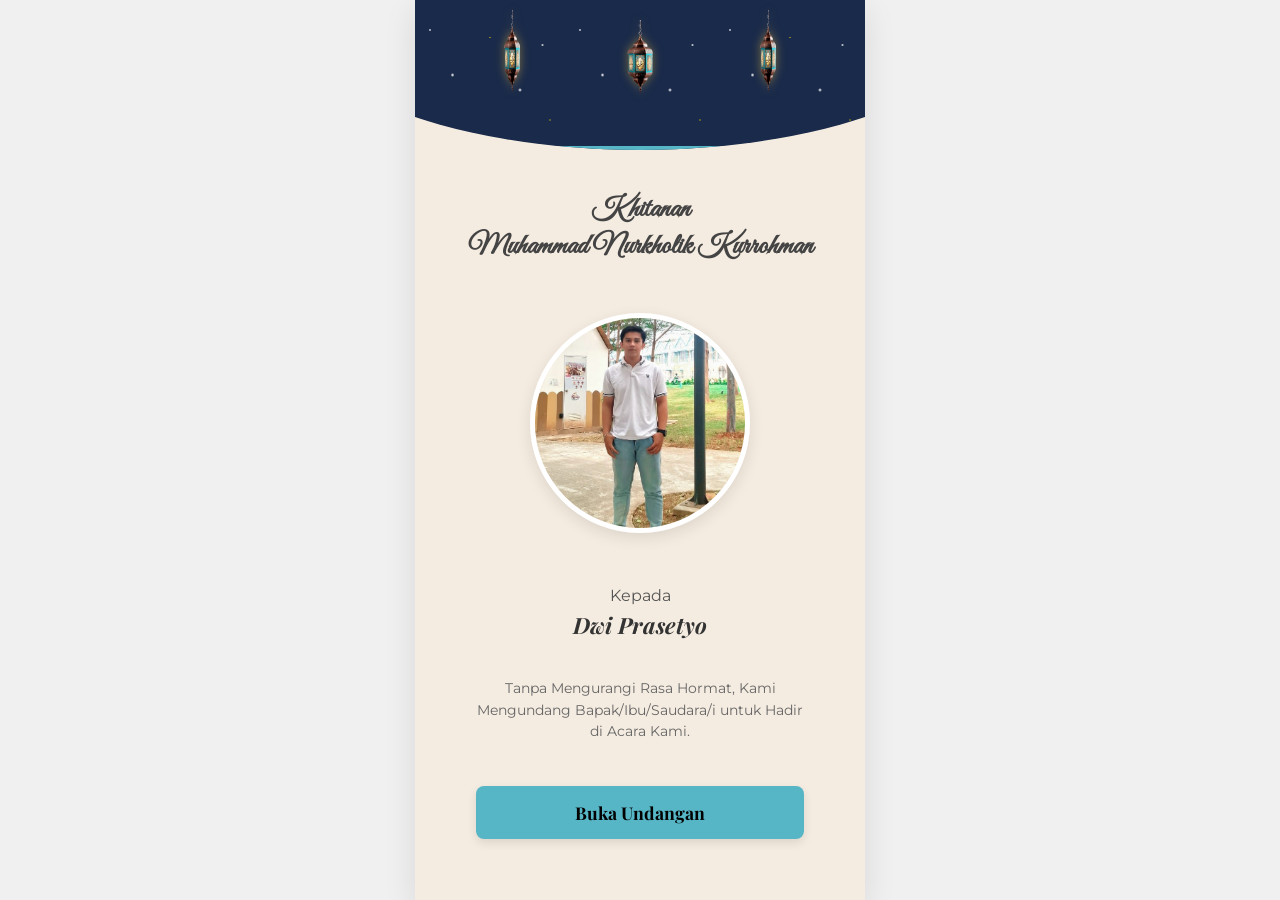
==== index.html @ 9dd937c0 "Rename invite.html ke index.html sebagai cover" ====
<!DOCTYPE html>
<html lang="ms">
<head>
    <meta charset="UTF-8">
    <meta name="viewport" content="width=device-width, initial-scale=1.0">
    <title>Jemputan Khitanan</title>
    <link rel="stylesheet" href="/css/invite.css">
    <link href="https://fonts.googleapis.com/css2?family=Great+Vibes&family=Montserrat:wght@300;400&family=Playfair+Display&display=swap" rel="stylesheet">
</head>
<body>

    <div class="card-container">
        <div class="header-pattern">
            <div class="overlay"></div>
            <div class="lanterns">
                <img src="asset/lantera.png" alt="lantern" class="lantern">
                <img src="asset/lantera.png" alt="lantern" class="lantern main">
                <img src="asset/lantera.png" alt="lantern" class="lantern">
            </div>
        </div>
        <div class="content">
            <h2 class="title-khitanan">Khitanan <br> Muhammad Nurkholik Kurrohman</h2>
            
            <div class="profile-image-wrapper">
                <div class="profile-image">
                    <img src="asetclient/profile.jpeg" alt="Foto Anak">
                </div>
            </div>

            <div class="recipient-section">
                <p class="label-to">Kepada</p>
                <h3 class="recipient-name">Dwi Prasetyo</h3>
            </div>

            <p class="invitation-text">
                Tanpa Mengurangi Rasa Hormat, Kami Mengundang Bapak/Ibu/Saudara/i untuk Hadir di Acara Kami.
            </p>
 
            <a   href="main.html" class="btn-open">Buka Undangan</a>
        </div>
    </div>

</body>
</html>
---- css/invite.css ----
* {
    margin: 0;
    padding: 0;
    box-sizing: border-box;
}

body {
    background-color: #f0f0f0;
    font-family: 'Montserrat', sans-serif;
    display: flex;
    justify-content: center;
    align-items: center;
    min-height: 100vh; /* Agar konten selalu di tengah secara vertikal */
}

.card-container {
    background-color: #f5ece1;
    width: 100%;
    /* Menggunakan max-width agar tidak melebar di desktop, tapi penuh layar di mobile */
    max-width: 450px; 
    min-height: 100vh;
    position: relative;
    box-shadow: 0 10px 30px rgba(0,0,0,0.1);
    overflow-x: hidden;
    text-align: center;
    display: flex;
    flex-direction: column;
}

.header-pattern {
    background-color: #1a2a4a; 
    height: 150px;
    width: 100%;
    position: relative;
    clip-path: ellipse(80% 100% at 50% 0%);
    border-bottom: 4px solid #56B6C6;
    overflow: hidden;
}
.header-pattern::before {
    content: "";
    position: absolute;
    top: 0;
    left: 0;
    width: 100%;
    height: 100%;
    background-image: 
        radial-gradient(1.5px 1.5px at 10% 20%, white, rgba(0,0,0,0)),
        radial-gradient(2px 2px at 25% 50%, #fff, rgba(0,0,0,0)),
        radial-gradient(1px 1px at 50% 25%, #ffd700, rgba(0,0,0,0)),
        radial-gradient(2px 2px at 70% 60%, white, rgba(0,0,0,0)),
        radial-gradient(1.5px 1.5px at 85% 30%, #fff, rgba(0,0,0,0)),
        radial-gradient(1px 1px at 90% 80%, #ffd700, rgba(0,0,0,0));
    background-size: 150px 150px;
    animation: twinkle 3s infinite ease-in-out;
}

@keyframes twinkle {
    0%, 100% { opacity: 0.4; transform: scale(1); }
    50% { opacity: 1; transform: scale(1.1); }
}


.lantern {
    filter: drop-shadow(0 0 5px rgba(212, 175, 55, 0.5));
    animation: glow 2s infinite alternate;
}

@keyframes glow {
    from { filter: drop-shadow(0 0 2px rgba(212, 175, 55, 0.4)); }
    to { filter: drop-shadow(0 0 10px rgba(212, 175, 55, 0.8)); }
}

.lanterns {
    display: flex;
    justify-content: space-around;
    padding: 10px 40px;
}

.lantern {
    width: 50px;
    height: auto;
    transform-origin: top center;
    animation: swing 3s ease-in-out infinite;
}

@keyframes swing {
    0%, 100% { transform: rotate(-5deg); }
    50% { transform: rotate(5deg); }
}

.lantern.main {
    width: 80px;
    height: 20%;
    margin-top: 10px;
}

.content {
    padding: 20px;
    flex-grow: 1; 
    display: flex;
    flex-direction: column;
    justify-content: space-around;
}

.title-khitanan {
    font-family: 'Great Vibes', cursive;
    color: #444;
    font-size: 1.8rem;
    margin: 10px 0;
}

.profile-image-wrapper {
    display: flex;
    justify-content: center;
    margin: 15px 0;
}

.profile-image {
    width: 50vw;
    height: 50vw;
    max-width: 220px;
    max-height: 220px;
    border-radius: 50%;
    border: 5px solid white;
    overflow: hidden;
    box-shadow: 0 5px 15px rgba(0,0,0,0.1);
}

.profile-image img {
    width: 100%;
    height: 100%;
    object-fit: cover;
}

.recipient-section {
    margin: 15px 0;
}

.label-to {
    font-size: 1rem;
    color: #555;
}

.recipient-name {
    font-family: 'Playfair Display', serif;
    font-style: italic;
    font-size: 1.4rem;
    color: #333;
    margin-top: 5px;
}

.invitation-text {
    font-size: 0.9rem;
    line-height: 1.5;
    color: #666;
    padding: 0 10%;
    margin-bottom: 20px;
}

.btn-open {
    display: inline-block;
    text-decoration: none;
    background-color: #56B6C6;
    color: black;
    border: none;
    width: 80%; 
    margin: 0 auto 30px auto;
    padding: 15px 0;
    font-size: 1.1rem;
    font-family: 'Playfair Display', serif;
    font-weight: bold;
    border-radius: 8px;
    cursor: pointer;
    box-shadow: 0 4px 10px rgba(0,0,0,0.1);
    transition: all 0.3s ease;
}

.btn-open:hover {
    background-color: #8ACBD0;
    transform: translateY(-2px);
}

@media (max-height: 600px) {
    .title-khitanan { font-size: 1.4rem; }
    .profile-image { width: 40vw; height: 40vw; }
    .invitation-text { font-size: 0.8rem; }
}
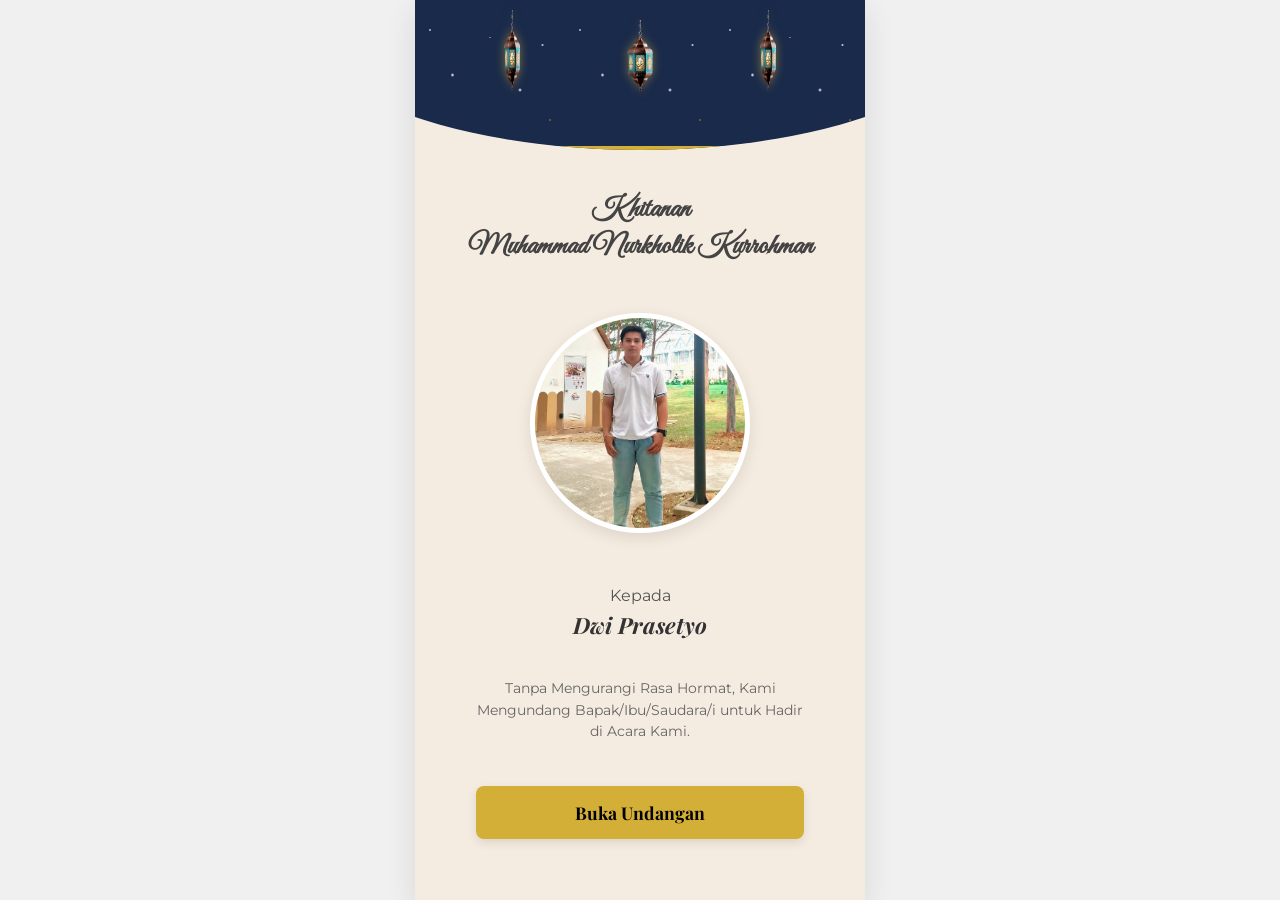
==== commit dad316c6: "Fix music, color, efect music" ====
--- a/index.html
+++ b/index.html
@@ -4,7 +4,7 @@
     <meta charset="UTF-8">
     <meta name="viewport" content="width=device-width, initial-scale=1.0">
     <title>Jemputan Khitanan</title>
-    <link rel="stylesheet" href="/css/invite.css">
+    <link rel="stylesheet" href="css/invite.css">
     <link href="https://fonts.googleapis.com/css2?family=Great+Vibes&family=Montserrat:wght@300;400&family=Playfair+Display&display=swap" rel="stylesheet">
 </head>
 <body>
@@ -36,7 +36,7 @@
                 Tanpa Mengurangi Rasa Hormat, Kami Mengundang Bapak/Ibu/Saudara/i untuk Hadir di Acara Kami.
             </p>
  
-            <a   href="main.html" class="btn-open">Buka Undangan</a>
+            <a   href="main.html" id="btnOpen" class="btn-open">Buka Undangan</a>
         </div>
     </div>
 
--- a/css/invite.css
+++ b/css/invite.css
@@ -33,7 +33,7 @@
     width: 100%;
     position: relative;
     clip-path: ellipse(80% 100% at 50% 0%);
-    border-bottom: 4px solid #56B6C6;
+    border-bottom: 4px solid #d4af37;
     overflow: hidden;
 }
 .header-pattern::before {
@@ -160,7 +160,7 @@
 .btn-open {
     display: inline-block;
     text-decoration: none;
-    background-color: #56B6C6;
+    background-color: #d4af37;
     color: black;
     border: none;
     width: 80%; 
@@ -176,7 +176,7 @@
 }
 
 .btn-open:hover {
-    background-color: #8ACBD0;
+    background-color: #e8b716;
     transform: translateY(-2px);
 }
 
@@ -184,4 +184,5 @@
     .title-khitanan { font-size: 1.4rem; }
     .profile-image { width: 40vw; height: 40vw; }
     .invitation-text { font-size: 0.8rem; }
-}+}
+
